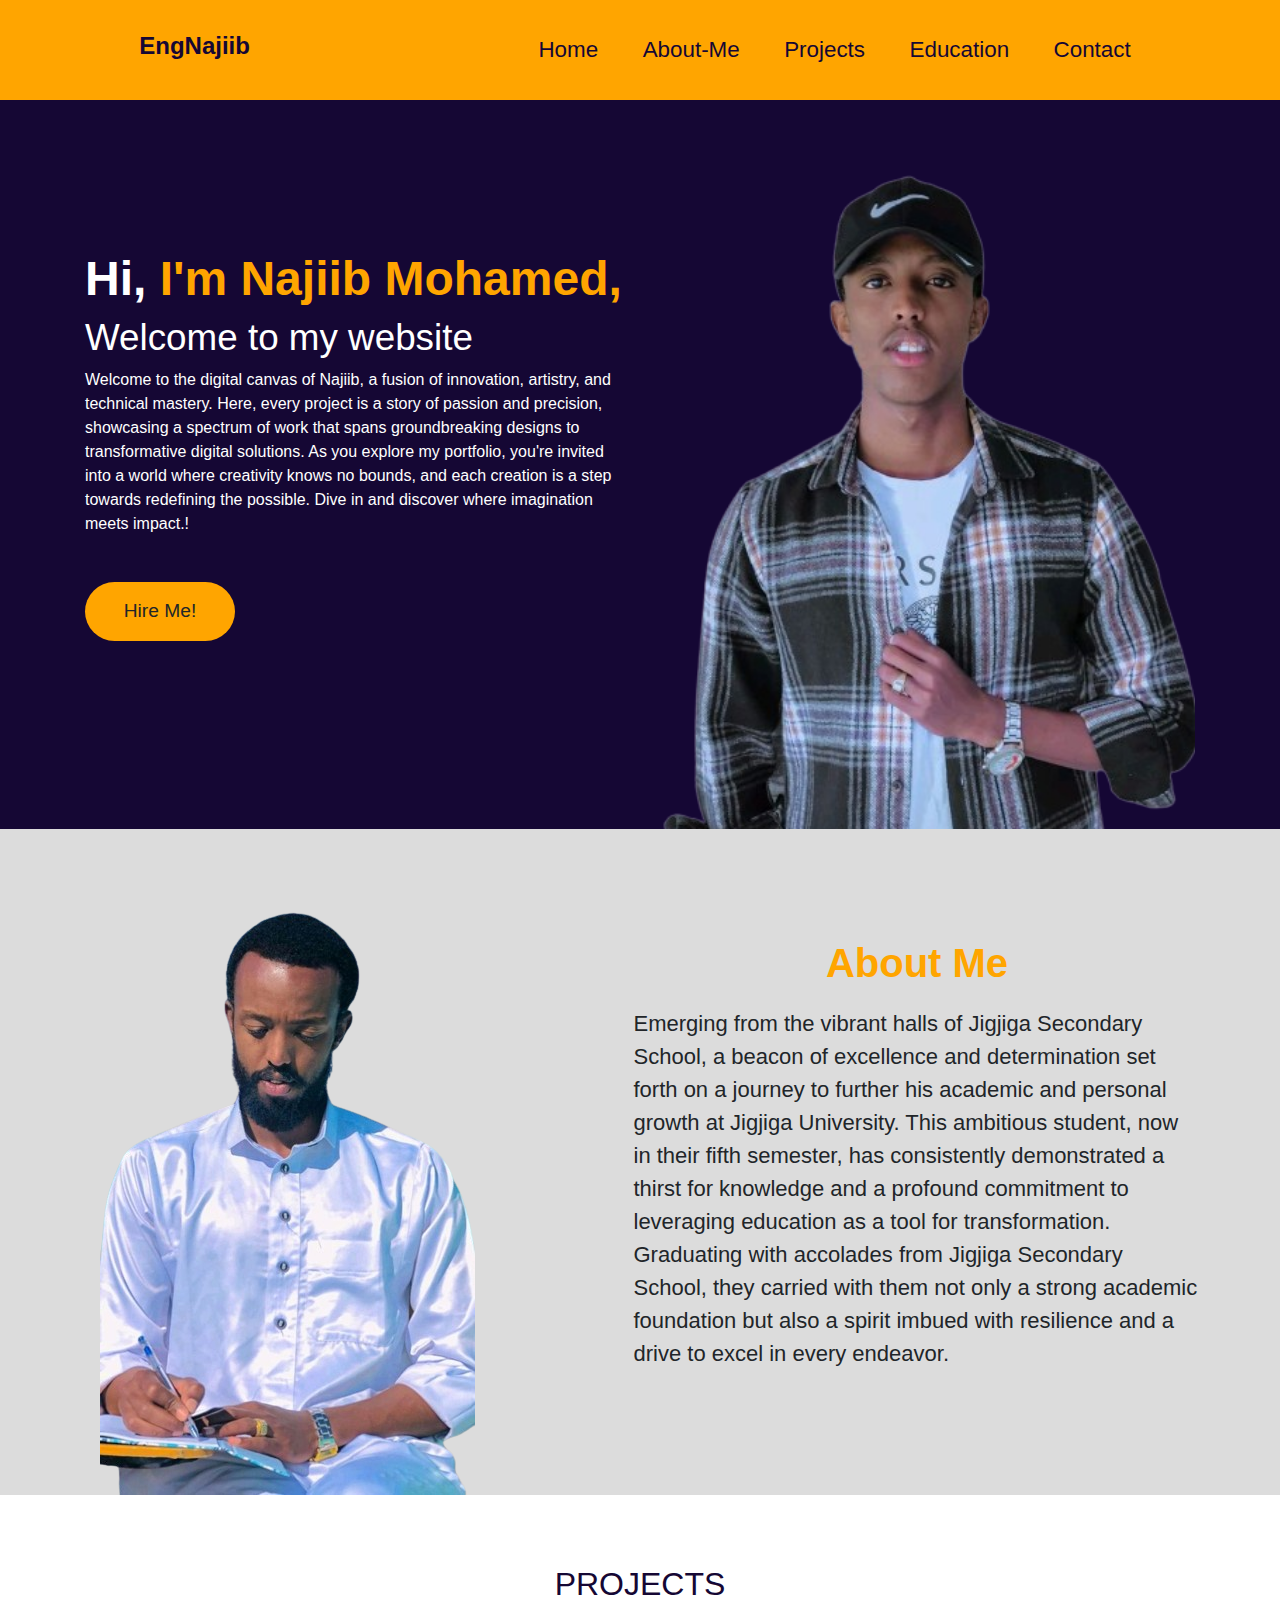
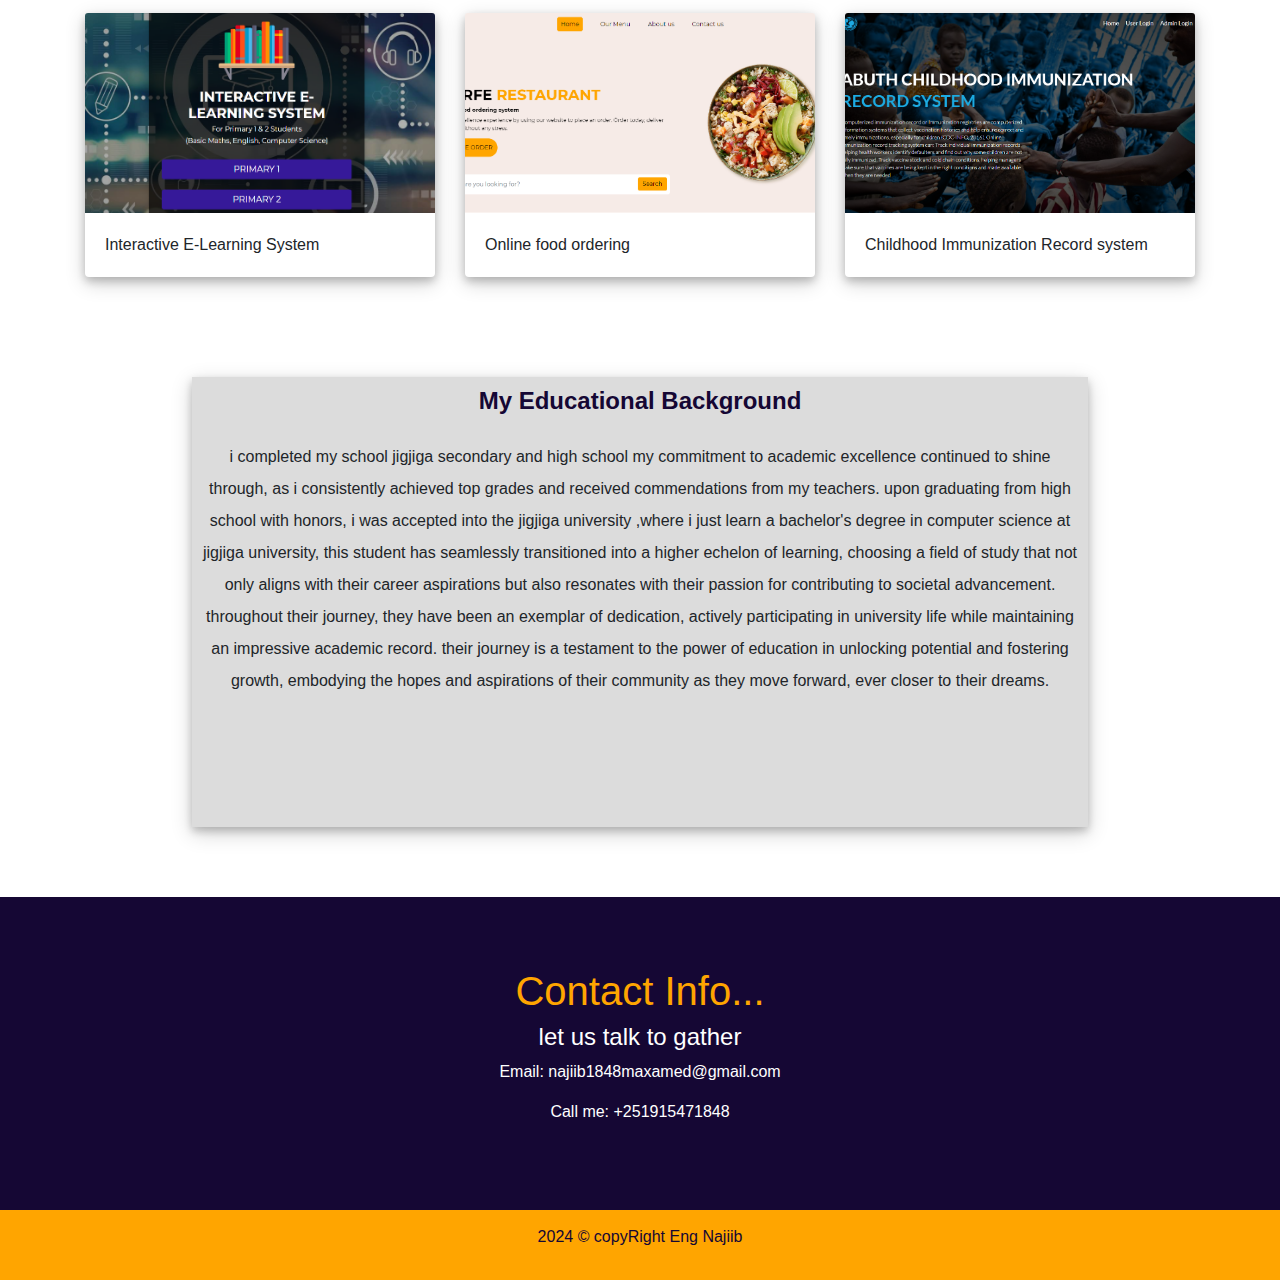
==== index.html @ d8a4b471 "done portfolio" ====
<!DOCTYPE html>
<html lang="en">

<head>
    <meta charset="UTF-8">
    <meta http-equiv="X-UA-Compatible" content="IE=edge">
    <meta name="viewport" content="width=device-width, initial-scale=1.0">
    <title>Eng Najiib</title>
    <link rel="stylesheet" href="https://cdn.jsdelivr.net/npm/bootstrap@4.0.0/dist/css/bootstrap.min.css">
    <link rel="stylesheet" href="style.css">
</head>

<body>
    <!--header section-->
    <section>
        <div class="header">
            <!----logo section-->
            <div class=" headerLogo">
                <a href="#">
                    <h4>EngNajiib</h4>
                </a>
            </div>
            <!----nav section-->
            <nav class=" headerNav">
                <a href="#">Home</a>
                <a href="#about"> About-Me</a>
                <a href="#project">Projects</a>
                <a href="#education">Education</a>
                <a href="#contact">Contact</a>
            </nav>
        </div>
    </section>

    <!--hero section-->
    <section id="welcome">
        <div class="container">
            <div class="row">
                <div class="col-md-6">
                    <h1>Hi, <span>I'm Najiib Mohamed,</span></h1>
                    <h2>Welcome to my website</h2>
                    <p>Welcome to the digital canvas of Najiib, a fusion of innovation, artistry, and technical mastery.
                        Here, every project is a
                        story of passion and precision, showcasing a spectrum of work that spans groundbreaking designs
                        to transformative digital solutions.
                        As you explore my portfolio, you're invited into a world where creativity knows no bounds, and
                        each creation is a
                        step towards redefining the possible. Dive in and discover where imagination meets impact.!</p>
                    <button class="btn btn-warning">Hire Me!</button>

                </div>
                <div class="col-md-6">
                    <img src="img/najiib1.png">
                </div>
            </div>
        </div>
    </section>
    <!--about us  section-->
    <section id="sabout">

        <div id="about">
            <!--img section-->
            <div class="aboutImg">
                <img src="/img/12.png" alt="">
            </div>
            <!--content section-->
            <div class="aboutText">
                <h1>About Me</h1>
                <p>
                    Emerging from the vibrant halls of Jigjiga Secondary School, a beacon of excellence and
                    determination set forth on a journey to further his academic and personal growth at Jigjiga
                    University. This ambitious student, now in their fifth semester, has consistently demonstrated a
                    thirst for knowledge and a profound commitment to leveraging education as a tool for transformation.
                    Graduating with accolades from Jigjiga Secondary School, they carried with them not only a strong
                    academic foundation but also a spirit imbued with resilience and a drive to excel in every endeavor.
                </p>
            </div>
        </div>
    </section>

    <!--project section-->
    <section id="project">
        <div class="container">
            <h2>Projects</h2>
            <div class="row">
                <div class="col-md-4">
                    <div class="card shadow-lg ">
                        <img class="card-img-top" src="img/1.png" alt="Card image cap">
                        <div class="card-body">
                            <p class="card-text">Interactive E-Learning System</p>
                        </div>
                    </div>
                </div>
                <div class="col-md-4">
                    <div class="card ">
                        <img class="card-img-top" src="img/2.png" alt="Card image cap">
                        <div class="card-body">
                            <p class="card-text">Online food ordering</p>
                        </div>
                    </div>
                </div>
                <div class="col-md-4">
                    <div class="card ">
                        <img class="card-img-top" src="img/3.png" alt="Card image cap">
                        <div class="card-body">
                            <p class="card-text">Childhood Immunization Record system</p>
                        </div>
                    </div>
                </div>

            </div>
        </div>
    </section>

    <!---education-->
    <section id="education">
        <div class="back">
            <h1>My Educational Background</h1>
            <p>
                I completed my school jigjiga secondary and high School my commitment to academic excellence continued
                to shine through, as i consistently achieved top grades and received commendations from my teachers.

                Upon graduating from high school with honors, i was accepted into the jigjiga University ,where i just
                learn a Bachelor's degree in Computer Science

                At Jigjiga University, this student has seamlessly transitioned into a higher echelon of learning,
                choosing a field of study that not only aligns with their career aspirations but also resonates with
                their passion for contributing to societal advancement. Throughout their journey, they have been an
                exemplar of dedication, actively participating in university life while maintaining an impressive
                academic record. Their journey is a testament to the power of education in unlocking potential and
                fostering growth, embodying the hopes and aspirations of their community as they move forward, ever
                closer to their dreams.</p>
        </div>
    </section>


    <!--header section-->
    <section id="contact">
        <h1>Contact Info...</h1>
        <h4>let us talk to gather </h4>
        <p><a href="">Email: najiib1848maxamed@gmail.com</a></p>
        <p><a href="">Call me: +251915471848</a></p>
    </section>

    <!---footer-->
    <footer>
        <p>2024 &copy; copyRight Eng Najiib </p>
    </footer>

    <script src="https://code.jquery.com/jquery-3.2.1.slim.min.js"></script>
    <script src="https://cdn.jsdelivr.net/npm/popper.js@1.12.9/dist/umd/popper.min.js"></script>
    <script src="https://cdn.jsdelivr.net/npm/bootstrap@4.0.0/dist/js/bootstrap.min.js"></script>
</body>

</html>
---- style.css ----
@import url('https://fonts.cdnfonts.com/css/google-sans');

* {
    margin: 0;
    padding: 0;
    font-family: 'Product Sans', sans-serif;
    scroll-behavior: smooth;
}

.header {
    display: flex;
    justify-content: space-around;
    align-items: center;
    background-color: orange;
    height: 100px;
}

.headerLogo h4 {
    color: #150734;
    font-size: 1.2rem;
    padding: 10px;
    font-size: 1.5rem;
    font-weight: bold;
}

nav {
    display: block;
    justify-content: space-between;
    text-align: center;
    align-items: center;

}

nav a {
    padding: 20px;
    margin-top: 25px;
    font-size: 1.4rem;
    color: #150734;
    transition: all .5s;
}

a:hover {
    text-decoration: none;
}

#welcome {
    background-color: #150734;
    padding-top: 150px;
}

#welcome h1 {
    color: #fff;
    font-size: 3rem;
    font-weight: bold;
}

#welcome span {
    color: orange;
}

#welcome h2 {
    color: #fff;
    font-size: 2.3rem;
}

#welcome p {
    color: #fff;

}

#welcome button {
    padding: 15px;
    width: 150px;
    margin-top: 30px;
    background-color: orange;
    border: none;
    border-radius: 30px;
    font-size: 1.2rem;
}

#welcome img {
    width: 100%;
    margin-top: -110px;
}

#sabout {
    background-color: gainsboro;
    width: full;
}

#about {
    display: flex;
    justify-content: space-around;
    align-items: center;
    background-color: gainsboro;
    padding-left: 20px;
}

.aboutText {
    width: 45%;
}

.aboutText h1 {
    color: orange;
    font-weight: 900;
    text-transform: capitalize;
    text-align: center;
    margin-bottom: 20px;
}

.aboutText p {
    font-size: 22px;

}








#project {
    padding-top: 70px;
    padding-bottom: 70px;
}

#project h2 {
    text-align: center;
    color: #150734;
    text-transform: uppercase;
    margin-bottom: 10px;
}

#project .card {
    border: none;
    box-shadow: 0 4px 8px 0 rgba(0, 0, 0, 0.2), 0 6px 20px 0 rgba(0, 0, 0, 0.19);
}

#project .col-md-4 {
    margin-bottom: 30px;
}

#project .card-img-top {
    width: 100%;
    height: 200px;
    object-fit: cover;
}

#contact {
    padding-top: 70px;
    padding-bottom: 70px;
    background-color: #150734;
    text-align: center;
}

#contact h1 {
    color: orange;
}

#contact h4 {
    color: #fff;
}

#contact a {
    color: #fff;
    text-decoration: none;
}

#education {
    background-color: gainsboro;
    padding: 10px;
    height: 50vh;
    text-align: center;
    align-items: center;
    width: 70%;
    margin-left: 15%;
    box-shadow: 0 4px 8px 0 rgba(0, 0, 0, 0.2), 0 6px 20px 0 rgba(0, 0, 0, 0.19);
    margin-bottom: 70px;
}

#education h1 {
    color: #150734;
    font-size: 1.5rem;
    font-weight: bold;
    margin-bottom: 25px;
}

#education p {
    text-transform: lowercase;
    text-decoration: solid;
    line-height: 2;
}

footer {
    background-color: orange;
    color: #150734;
    text-align: center;
    padding: 15px;
}
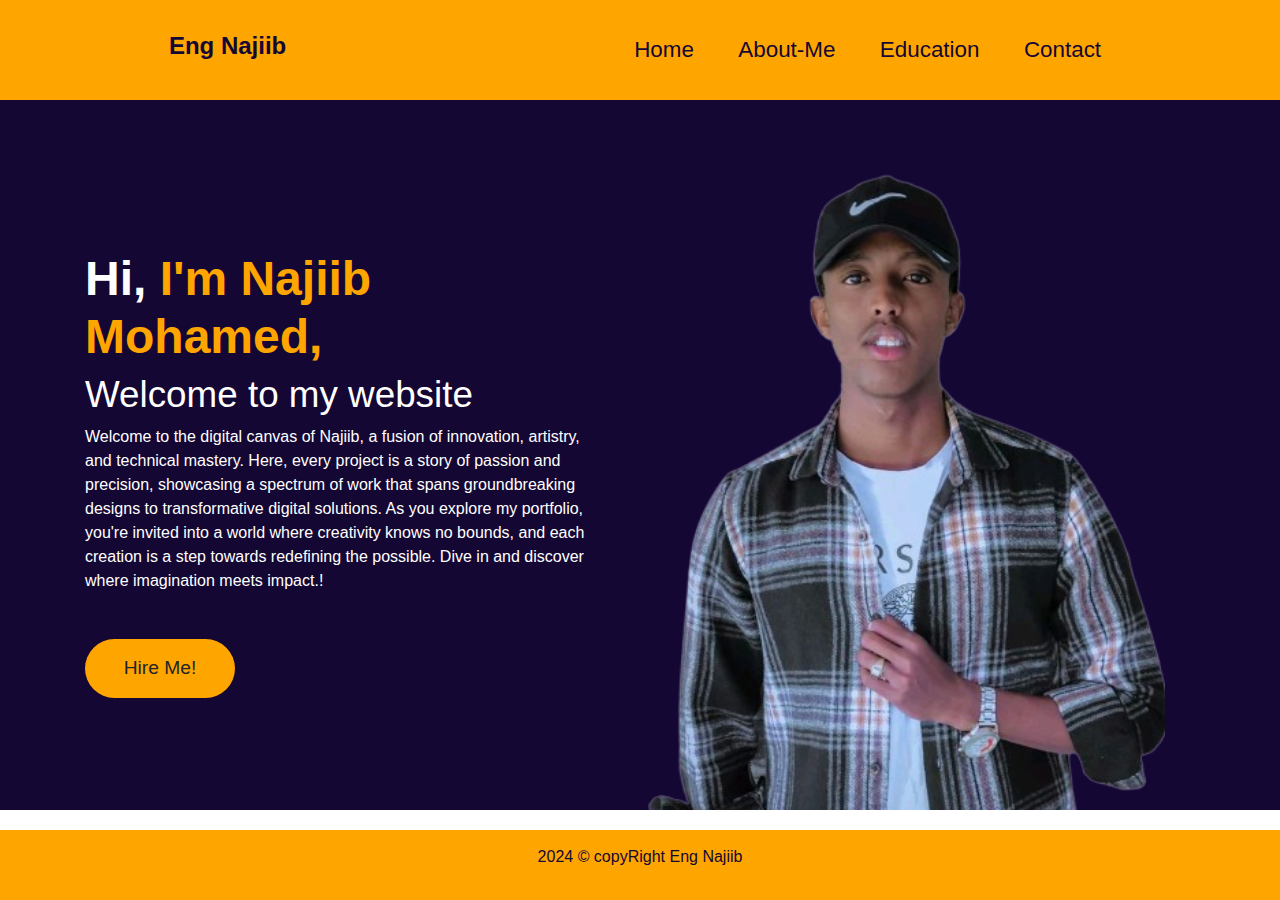
==== commit 96f9397f: "done for updates" ====
--- a/index.html
+++ b/index.html
@@ -16,17 +16,14 @@
         <div class="header">
             <!----logo section-->
             <div class=" headerLogo">
-                <a href="#">
-                    <h4>EngNajiib</h4>
-                </a>
+                <h4>Eng Najiib</h4>
             </div>
             <!----nav section-->
             <nav class=" headerNav">
-                <a href="#">Home</a>
-                <a href="#about"> About-Me</a>
-                <a href="#project">Projects</a>
-                <a href="#education">Education</a>
-                <a href="#contact">Contact</a>
+                <a href="/index.html">Home</a>
+                <a href="/about.html"> About-Me</a>
+                <a href="/education.html">Education</a>
+                <a href="/contact.html">Contact</a>
             </nav>
         </div>
     </section>
@@ -54,101 +51,15 @@
             </div>
         </div>
     </section>
-    <!--about us  section-->
-    <section id="sabout">
-
-        <div id="about">
-            <!--img section-->
-            <div class="aboutImg">
-                <img src="/img/12.png" alt="">
-            </div>
-            <!--content section-->
-            <div class="aboutText">
-                <h1>About Me</h1>
-                <p>
-                    Emerging from the vibrant halls of Jigjiga Secondary School, a beacon of excellence and
-                    determination set forth on a journey to further his academic and personal growth at Jigjiga
-                    University. This ambitious student, now in their fifth semester, has consistently demonstrated a
-                    thirst for knowledge and a profound commitment to leveraging education as a tool for transformation.
-                    Graduating with accolades from Jigjiga Secondary School, they carried with them not only a strong
-                    academic foundation but also a spirit imbued with resilience and a drive to excel in every endeavor.
-                </p>
-            </div>
-        </div>
-    </section>
-
-    <!--project section-->
-    <section id="project">
-        <div class="container">
-            <h2>Projects</h2>
-            <div class="row">
-                <div class="col-md-4">
-                    <div class="card shadow-lg ">
-                        <img class="card-img-top" src="img/1.png" alt="Card image cap">
-                        <div class="card-body">
-                            <p class="card-text">Interactive E-Learning System</p>
-                        </div>
-                    </div>
-                </div>
-                <div class="col-md-4">
-                    <div class="card ">
-                        <img class="card-img-top" src="img/2.png" alt="Card image cap">
-                        <div class="card-body">
-                            <p class="card-text">Online food ordering</p>
-                        </div>
-                    </div>
-                </div>
-                <div class="col-md-4">
-                    <div class="card ">
-                        <img class="card-img-top" src="img/3.png" alt="Card image cap">
-                        <div class="card-body">
-                            <p class="card-text">Childhood Immunization Record system</p>
-                        </div>
-                    </div>
-                </div>
-
-            </div>
-        </div>
-    </section>
-
-    <!---education-->
-    <section id="education">
-        <div class="back">
-            <h1>My Educational Background</h1>
-            <p>
-                I completed my school jigjiga secondary and high School my commitment to academic excellence continued
-                to shine through, as i consistently achieved top grades and received commendations from my teachers.
-
-                Upon graduating from high school with honors, i was accepted into the jigjiga University ,where i just
-                learn a Bachelor's degree in Computer Science
-
-                At Jigjiga University, this student has seamlessly transitioned into a higher echelon of learning,
-                choosing a field of study that not only aligns with their career aspirations but also resonates with
-                their passion for contributing to societal advancement. Throughout their journey, they have been an
-                exemplar of dedication, actively participating in university life while maintaining an impressive
-                academic record. Their journey is a testament to the power of education in unlocking potential and
-                fostering growth, embodying the hopes and aspirations of their community as they move forward, ever
-                closer to their dreams.</p>
-        </div>
-    </section>
 
 
-    <!--header section-->
-    <section id="contact">
-        <h1>Contact Info...</h1>
-        <h4>let us talk to gather </h4>
-        <p><a href="">Email: najiib1848maxamed@gmail.com</a></p>
-        <p><a href="">Call me: +251915471848</a></p>
-    </section>
+   
 
     <!---footer-->
     <footer>
         <p>2024 &copy; copyRight Eng Najiib </p>
     </footer>
 
-    <script src="https://code.jquery.com/jquery-3.2.1.slim.min.js"></script>
-    <script src="https://cdn.jsdelivr.net/npm/popper.js@1.12.9/dist/umd/popper.min.js"></script>
-    <script src="https://cdn.jsdelivr.net/npm/bootstrap@4.0.0/dist/js/bootstrap.min.js"></script>
 </body>
 
 </html>--- a/style.css
+++ b/style.css
@@ -21,6 +21,7 @@
     padding: 10px;
     font-size: 1.5rem;
     font-weight: bold;
+    outline: none;
 }
 
 nav {
@@ -37,6 +38,7 @@
     font-size: 1.4rem;
     color: #150734;
     transition: all .5s;
+    text-decoration: none;
 }
 
 a:hover {
@@ -84,7 +86,7 @@
 }
 
 #sabout {
-    background-color: gainsboro;
+    background-color: #f0f0f0;
     width: full;
 }
 
@@ -101,8 +103,9 @@
 }
 
 .aboutText h1 {
-    color: orange;
+    color: #150734;
     font-weight: 900;
+    font-size: 3rem;
     text-transform: capitalize;
     text-align: center;
     margin-bottom: 20px;
@@ -115,43 +118,107 @@
 
 
 
-
-
-
-
-
-#project {
+#contact-page {
+    display: flex;
+    justify-content: space-around;
+    align-items: center;
+    margin-top: 50px;
+}
+
+.row {
+    width: 100%;
+    display: flex;
+    justify-content: center;
+    margin-bottom: 20px;
+}
+
+.image-container img {
+    max-width: 65%;
+    height: 70vh;
+    border-radius: 8px;
+    margin-left: 50px;
+}
+
+.form-container {
+    width: 100%;
+    max-width: 500px;
+}
+
+#contact-form {
+    display: flex;
+    flex-direction: column;
+}
+
+.form-field {
+    margin-bottom: 15px;
+}
+
+.form-field label {
+    display: block;
+    margin-bottom: 5px;
+}
+
+.form-field input[type="text"],
+.form-field input[type="email"],
+.form-field textarea {
+    width: 100%;
+    padding: 10px;
+    border-radius: 4px;
+    border: 1px solid #ccc;
+    outline: none;
+}
+
+button[type="submit"] {
+    background-color: #150734;
+    color: white;
+    padding: 10px 15px;
+    border: none;
+    border-radius: 4px;
+    cursor: pointer;
+}
+
+button[type="submit"]:hover {
+    background-color: #150734;
+}
+
+.edu{
+    background-color: white;
+    width: full;
+}
+
+#education-background {
+    max-width: 800px;  
+    margin: 40px auto;  
+    padding: 20px;
+    background-color: #b8b4b4;  
+    border-radius: 8px;
+    box-shadow: 0 4px 8px rgba(0,0,0,0.7); 
+    height: 80vh;
+}
+
+#education-background h1 {
+    color: #150734; /* Dark grey color */
+    text-align: center;
+    font-size: 3rem;
+    font-weight: bold;
+}
+
+#education-background p {
+    color: #666;  
+    line-height: 2; 
+    text-align: justify;
+    padding-top: 20px;
+    font-size: 20px;
+}
+
+
+/*#contact {
     padding-top: 70px;
     padding-bottom: 70px;
-}
-
-#project h2 {
-    text-align: center;
-    color: #150734;
-    text-transform: uppercase;
-    margin-bottom: 10px;
-}
-
-#project .card {
-    border: none;
-    box-shadow: 0 4px 8px 0 rgba(0, 0, 0, 0.2), 0 6px 20px 0 rgba(0, 0, 0, 0.19);
-}
-
-#project .col-md-4 {
-    margin-bottom: 30px;
-}
-
-#project .card-img-top {
-    width: 100%;
-    height: 200px;
-    object-fit: cover;
-}
-
-#contact {
-    padding-top: 70px;
-    padding-bottom: 70px;
-    background-color: #150734;
-    text-align: center;
+    background-color: #150734;
+    text-align: center;
+    display: flex;
+    justify-content: space-around;
 }
 
 #contact h1 {
@@ -166,7 +233,7 @@
     color: #fff;
     text-decoration: none;
 }
-
+*/
 #education {
     background-color: gainsboro;
     padding: 10px;
